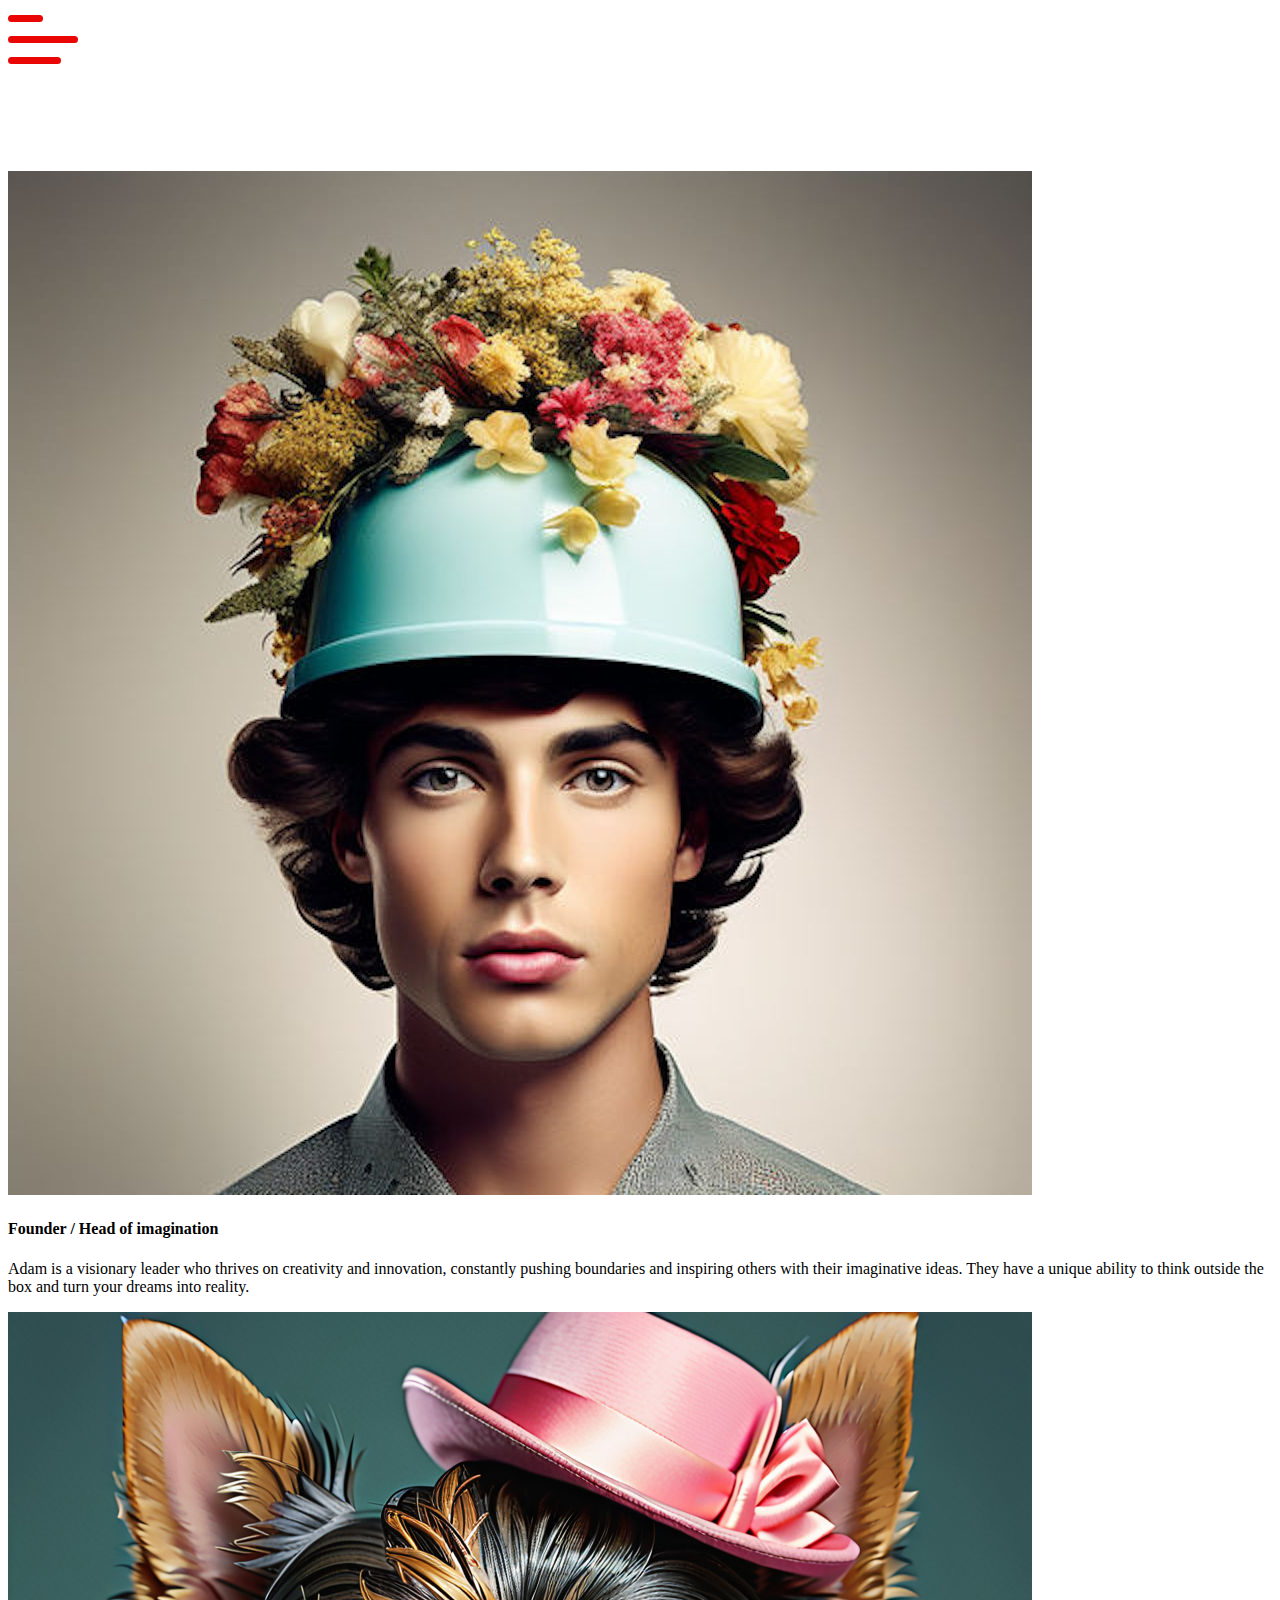
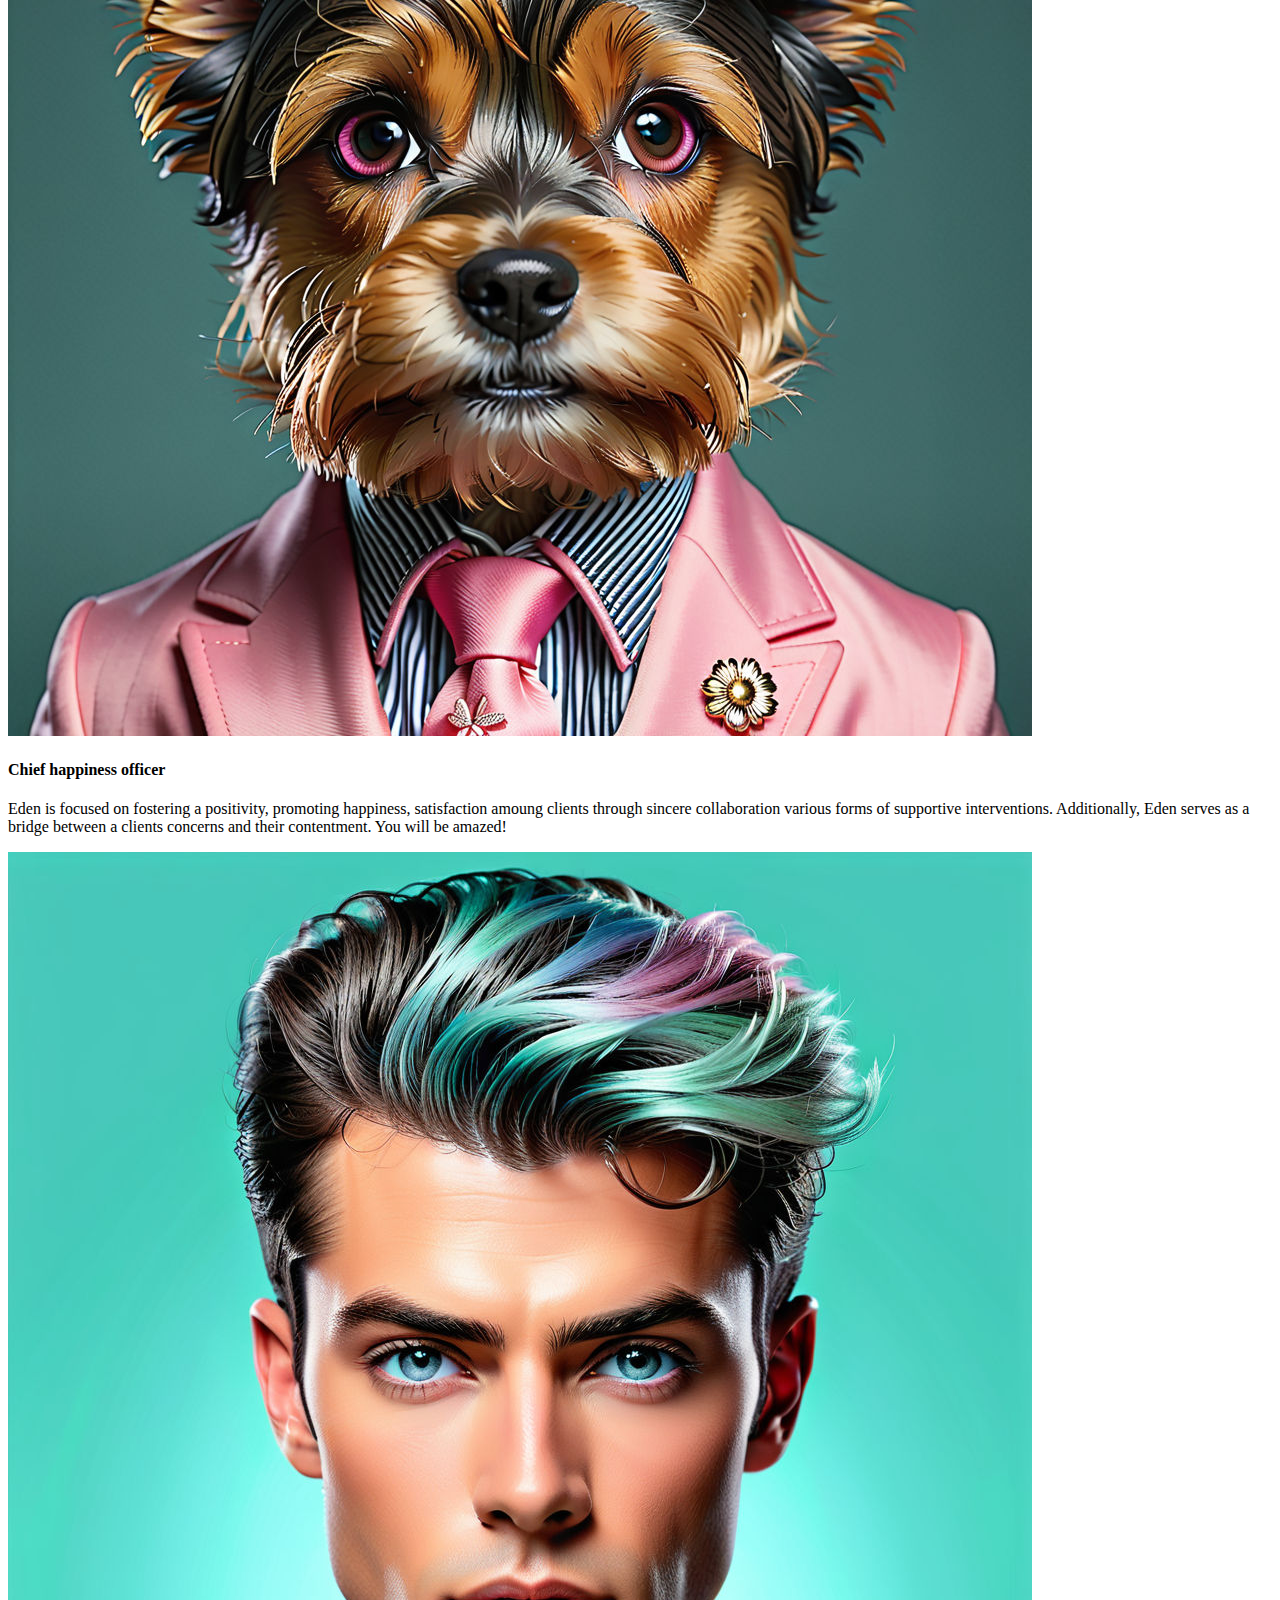
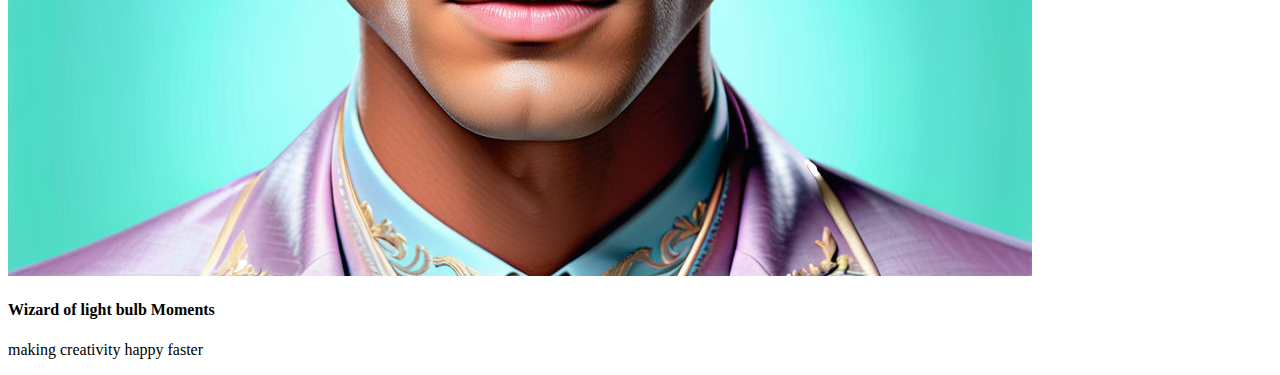
==== test-page.html @ 6cab0e7e "init" ====
<!DOCTYPE html>
<html lang="en">
<head>
    <meta charset="UTF-8">
    <meta name="viewport" content="width=device-width, initial-scale=1.0">
    <title>Document</title>
    <style>
 /* The animation code */
 @keyframes example {
  0%   {background-color:red; left:0px; top:0px;}
  25%  {background-color:yellow; left:200px; top:0px;}
  50%  {background-color:blue; left:200px; top:200px;}
  75%  {background-color:green; left:0px; top:200px;}
  100% {background-color:red; left:0px; top:0px;}
}

/* The element to apply the animation to */
#h {
  width: 100px;
  height: 100px;
  position: relative;
  
  animation-name: example;
  animation: example 5s infinite;
} 

/* body{
  display:grid;
  place-items:center;
  height:100vh;
  background:#4C23E8;
  margin:0;
  padding:0;
} */

label{
 display:flex;
  flex-direction:column;
  width:70px;
  cursor:pointer;
}

label span{
  background: #eb0606;
  border-radius:10px;
  height:7px;
  margin: 7px 0;
  transition: .4s  cubic-bezier(0.68, -0.6, 0.32, 1.6);

}


span:nth-of-type(1){
  width:50%;
  
}

span:nth-of-type(2){
  width:100%;
}


span:nth-of-type(3){
  width:75%;
 
}


input[type="checkbox"]{
  display:none;
}


input[type="checkbox"]:checked ~ span:nth-of-type(1){
  transform-origin:bottom;
  transform:rotatez(45deg) translate(8px,0px)
}


input[type="checkbox"]:checked ~ span:nth-of-type(2){
  
  transform-origin:top;
  transform:rotatez(-45deg)
}


input[type="checkbox"]:checked ~ span:nth-of-type(3){
  
  transform-origin:bottom;
  width:50%;
  transform: translate(30px,-11px) rotatez(45deg);

}



    </style>
</head>
<body>

  <label for="check">
    <input type="checkbox" id="check"/> 
    <span></span>
    <span></span>
    <span></span>
  </label>

    <div id="h"></div>


    <section id="team">
      <div id="Container">
        <div>
          <img
            src="/assets/images/happy.jpeg"
          
            alt="Image of founder"
          />
          <div>
            <!-- <img src="/assets/images/hoi.png" alt="picture of founder" id="hoi">  -->
            <h4>Founder / Head of imagination</h4>

            <p>
              Adam is a visionary leader who thrives on creativity and
              innovation, constantly pushing boundaries and inspiring others
              with their imaginative ideas. They have a unique ability to
              think outside the box and turn your dreams into reality.
            </p>
          </div>
        </div>

        <div>
        <img
          src="/assets/images/coh.jpeg"
          
          alt="Image of happiness"
        />
        <h4>Chief happiness officer</h4>

        <p>
          Eden is focused on fostering a positivity, promoting happiness,
          satisfaction amoung clients through sincere collaboration
          various forms of supportive interventions. Additionally, Eden
          serves as a bridge between a clients concerns and their
          contentment. You will be amazed!
        </p>
    </div>
    <div>
        <img
          src="/assets/images/officer.jpeg" alt="Image of Wizard of light bulb Moments"/>

          <h4>Wizard of light bulb Moments </h4>
              <p>
                making creativity happy faster
              </p>
      </div>
    </div>
    </section>
    
</body>
</html>
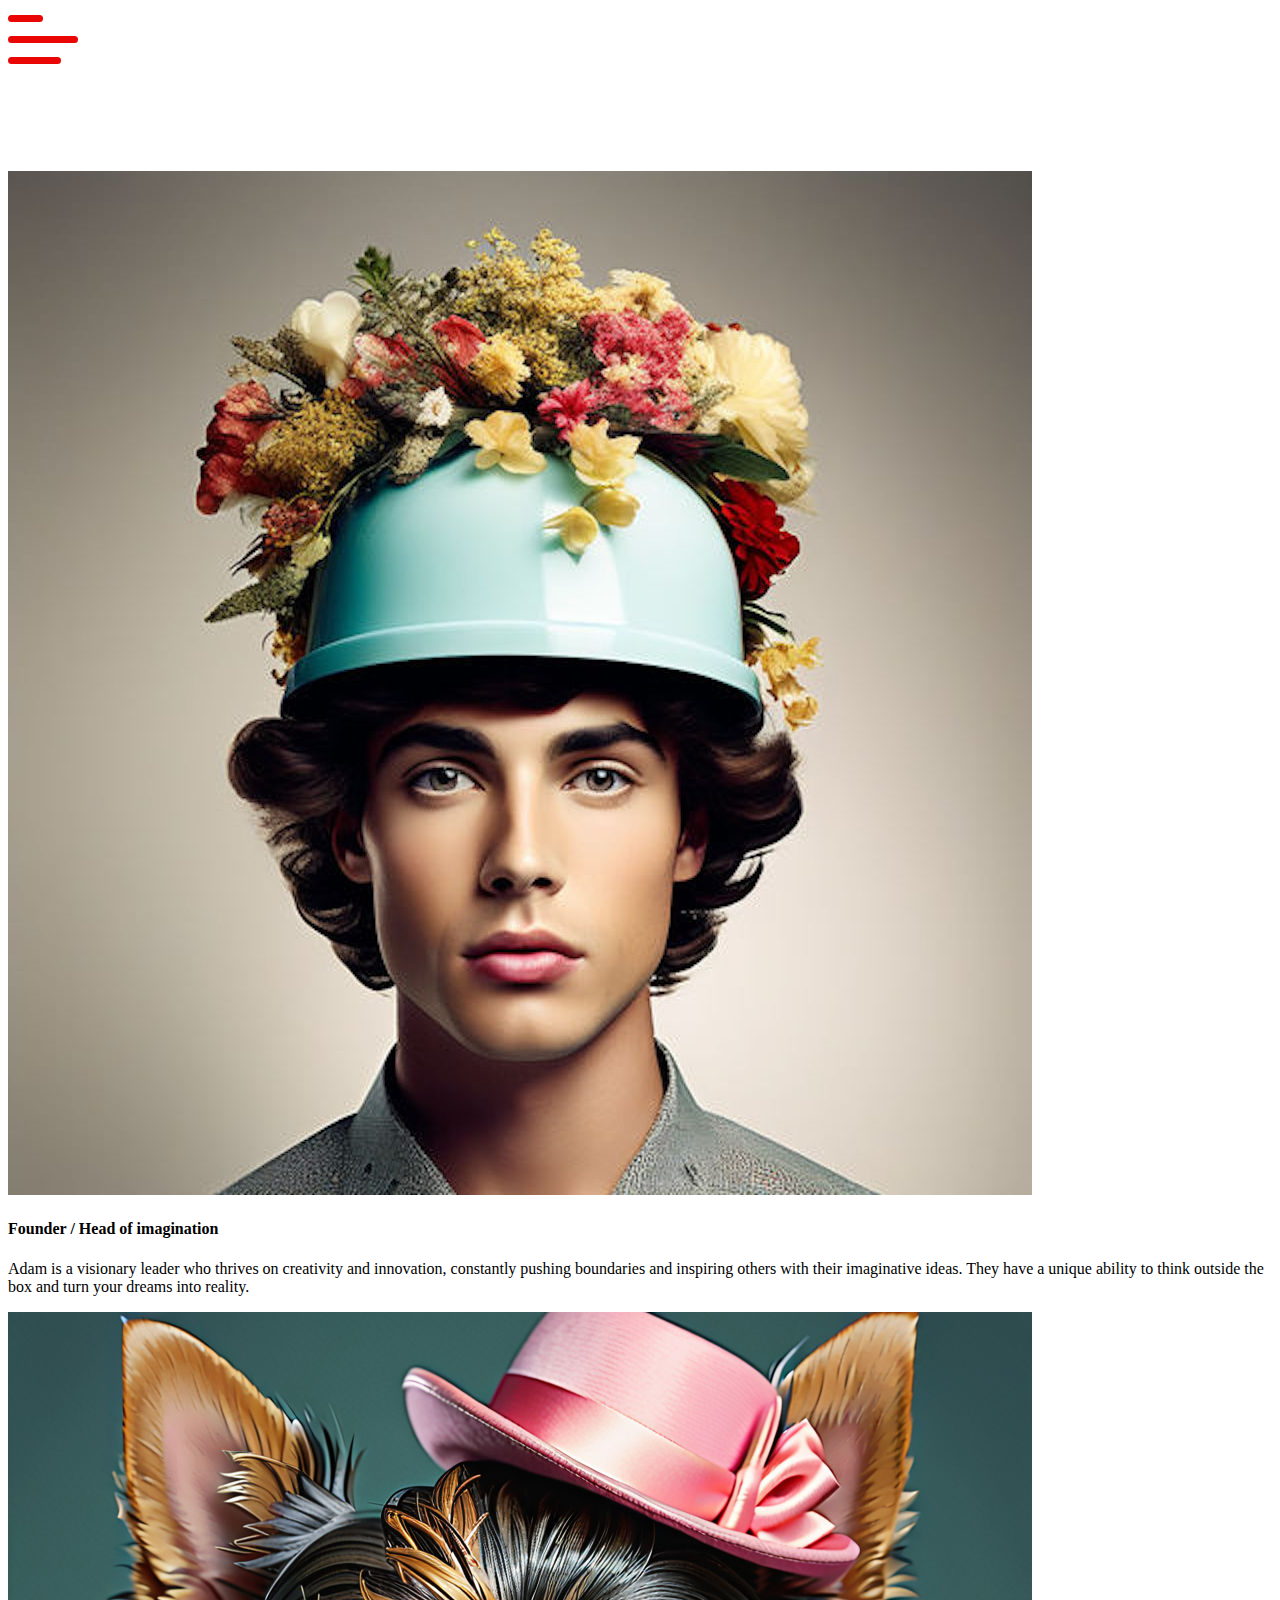
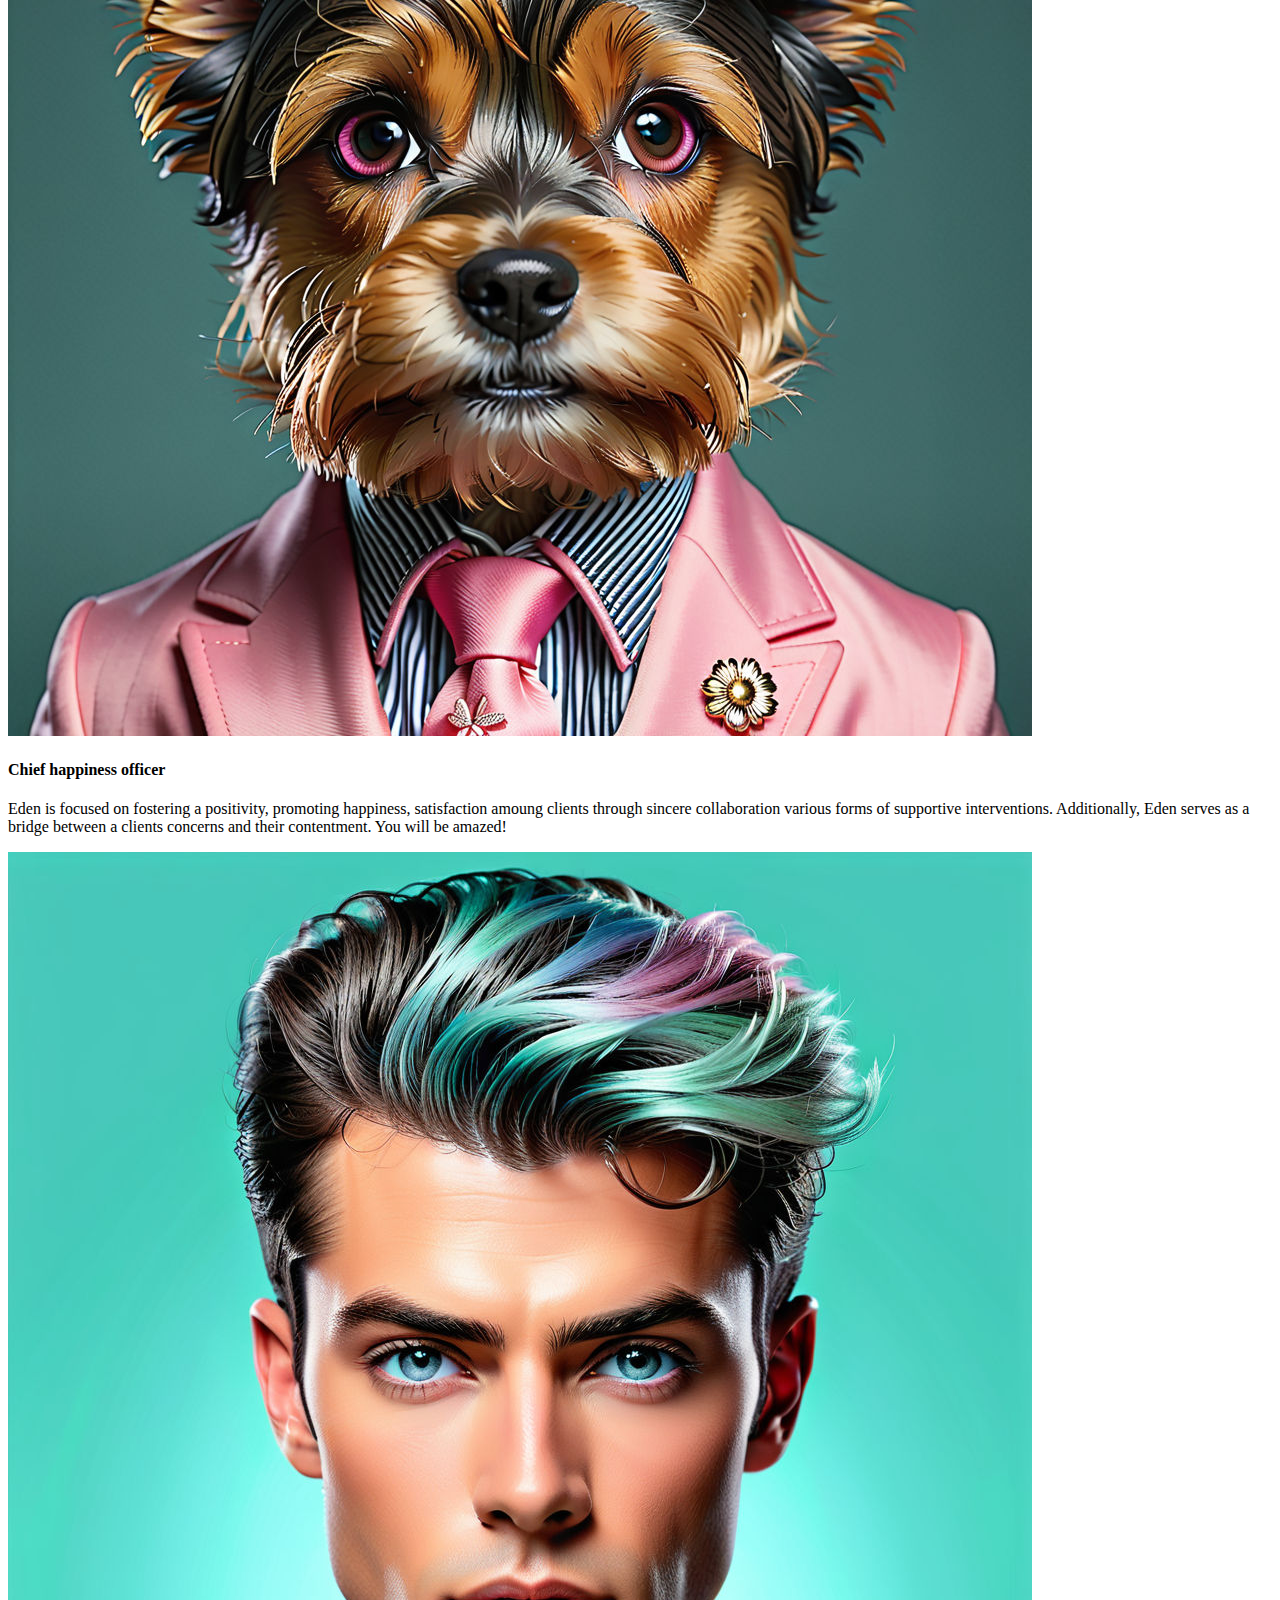
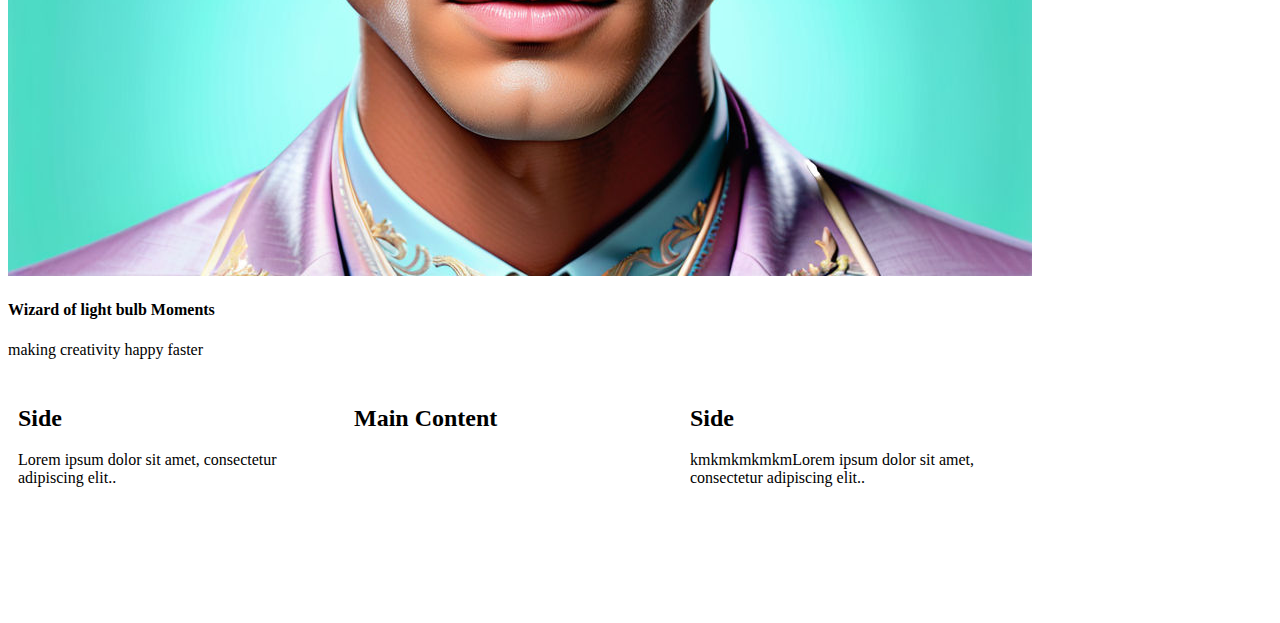
==== commit 0cf9c1a3: "update nav, layout and project videos" ====
--- a/test-page.html
+++ b/test-page.html
@@ -93,6 +93,36 @@
 }
 
 
+/* Create three unequal columns that floats next to each other */
+.column {
+  float: left;
+  padding: 10px;
+}
+
+/* Left and right column */
+.column.side {
+  width: 25%;
+}
+
+/* Middle column */
+.column.middle {
+  width: 25%;
+}
+
+/* Clear floats after the columns */
+.row::after {
+  content: "";
+  display: table;
+  clear: both;
+}
+
+/* Responsive layout - makes the three columns stack on top of each other instead of next to each other */
+@media screen and (max-width: 600px) {
+  .column.side, .column.middle {
+    width: 100%;
+  }
+}
+
 
     </style>
 </head>
@@ -157,5 +187,27 @@
     </div>
     </section>
     
+
+    <div class="row">
+      <div class="column side">
+        <h2>Side</h2>
+        <p>Lorem ipsum dolor sit amet, consectetur adipiscing elit..</p>
+      </div>
+      
+      <div class="column middle">
+        <h2>Main Content</h2>
+        <video autoplay muted loop id="myVideo" >
+          <source src="/assets/images/video-1.mp4" type="video/mp4" />
+        <p>Lorem ipsum dolor sit amet, consectetur adipiscing elit. Maecenas sit amet pretium urna. Vivamus venenatis velit nec neque ultricies, eget elementum magna tristique. Quisque vehicula, risus eget aliquam placerat, purus leo tincidunt eros, eget luctus quam orci in velit. Praesent scelerisque tortor sed accumsan convallis.</p>
+        <p>Lorem ipsum dolor sit amet, consectetur adipiscing elit. Maecenas sit amet pretium urna. Vivamus venenatis velit nec neque ultricies, eget elementum magna tristique. Quisque vehicula, risus eget aliquam placerat, purus leo tincidunt eros, eget luctus quam orci in velit. Praesent scelerisque tortor sed accumsan convallis.</p>
+      </div>
+      
+      <div class="column side">
+        <h2>Side</h2>
+        <p>kmkmkmkmkmLorem ipsum dolor sit amet, consectetur adipiscing elit..</p>
+      </div>
+    </div>
+
+
 </body>
 </html>